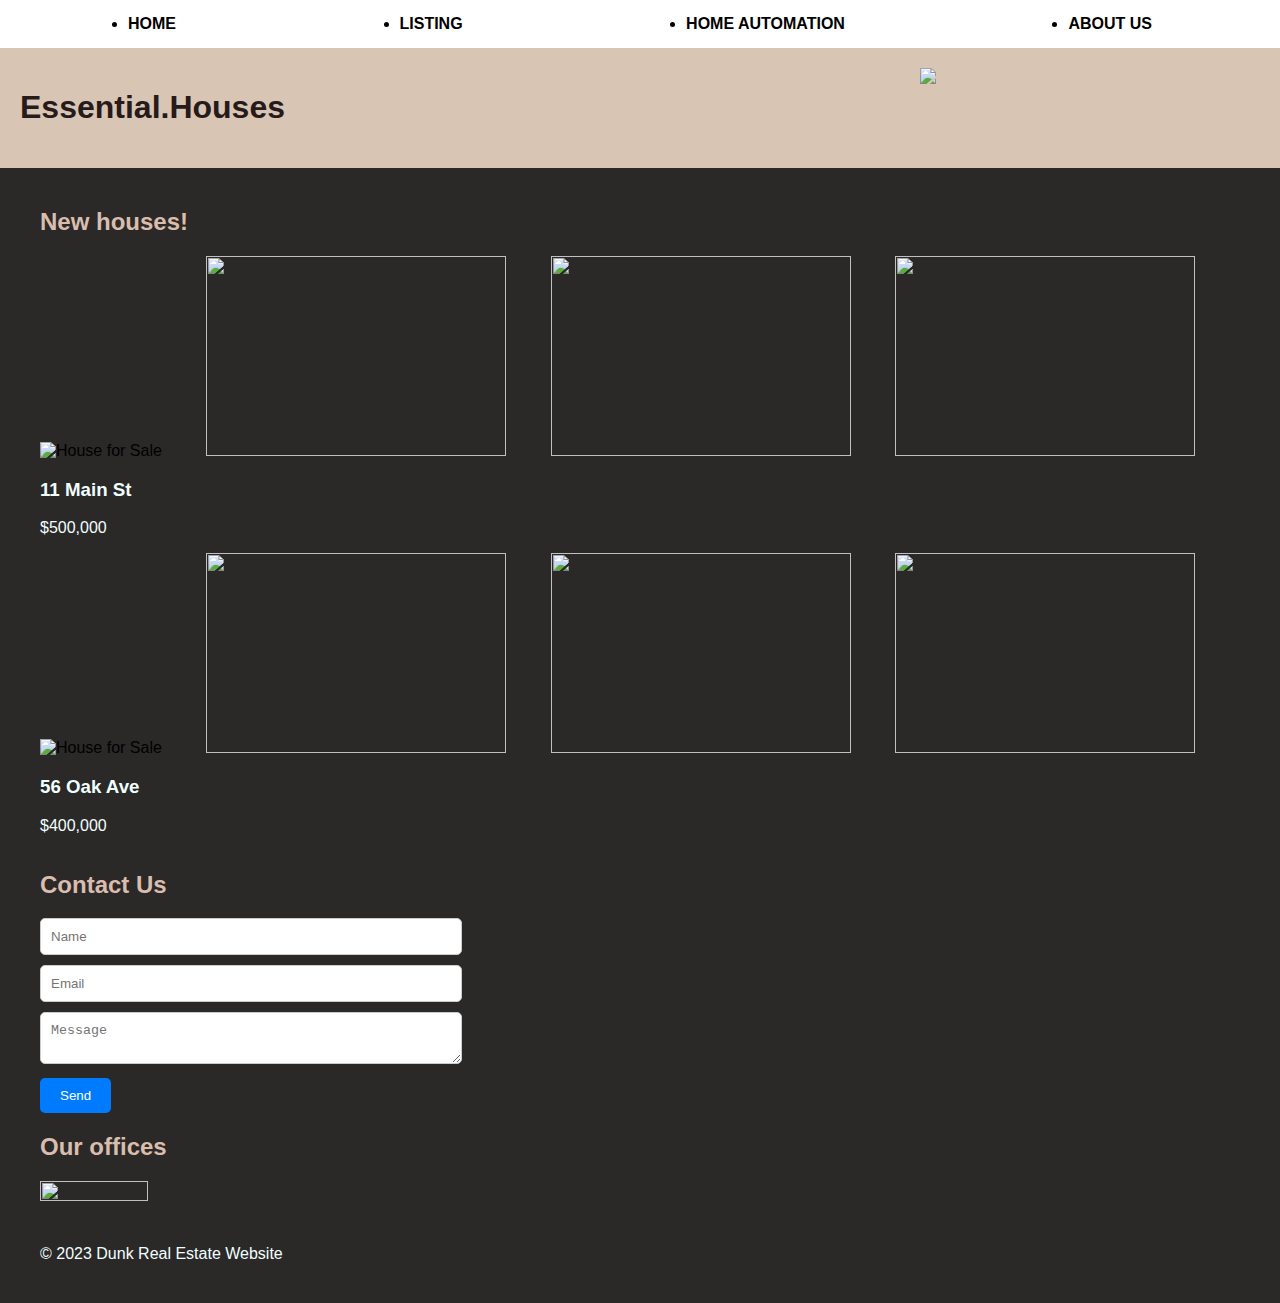
==== index.html @ 25a3391c "Add files via upload" ====
<!DOCTYPE html>
<html>
  <head>
    <title>essential.houses Real Estate Web Design</title>
    <link rel="stylesheet" type="text/css" href="style.css">
  </head>
  <body>
    <nav>
      <ul>
        <li><a href="index.html">Home</a></li>
        <li><a href="listing1.html">Listing</a></li>
        <li><a href="automation.html">Home automation</a></li>
        <li><a href="about us.html">about us</a></li>
      </ul>
    </nav>
    <header>
      <h1>Essential.Houses</h1>
      <img class="logo"
       src="images/HOLA.png">
    </header>
    <main>
      <h2>New houses!</h2>
      <div class="listing">
        <img src="images/Modern-Exterior-House-Designs-4.jpg" alt="House for Sale">
        <img src="images/007-minimal-house-risou-1050x699.jpg" >
        <img src="images/004-minimal-house-risou-1050x699.jpg" alt="">
        <img src="images/2.jpg" alt="">
        <h3>11 Main St</h3>
        <p>$500,000</p>
      </div>
      <div class="listing">
        <img src="images/w1024_1.jpg" alt="House for Sale">
        <img src="images/wood 1.jpg" >
        <img src="images/wood 3.jpg" alt="">
        <img src="images/wood.jpeg" alt="">
        <h3>56 Oak Ave</h3>
        <p>$400,000</p>
      </div>
      <div class="contact-form">
        <h2>Contact Us</h2>
        <form>
          <input type="text" name="name" placeholder="Name">
          <input type="email" name="email" placeholder="Email">
          <textarea name="message" placeholder="Message"></textarea>
          <input type="submit" value="Send">
        </form>
      </div>
      <h2>Our offices</h2>
        <img class="offices" src="https://qph.cf2.quoracdn.net/main-qimg-ddf529ace537550802df5ab1245b88f9" alt="">
    </main>
    <footer>
      <p>&copy; 2023 Dunk Real Estate Website</p>
    </footer>
  </body>
</html>
---- style.css ----
body {
    font-family: "Century Gothic", CenturyGothic, Geneva, AppleGothic, sans-serif;
    margin: 0px;
    background-color: rgb(43, 40, 40);
  }
  
  header {
    background-color: #D9C5B4;
    color: white;
    padding: 20px;
    display: flex;
    justify-content: space-between;
    margin: 0;
    size: 100%;
  }
  
  nav ul {
    top: 0;
    right: 0;
    z-index: 1000;
    display: flex;
    align-items: center;
    justify-content: space-between;
    background: #fff;
    box-shadow: 0 4px 41px rgb(14 55 54 / 14%);
    padding: 15px 10%;
    transition: 0.2s;
    width: 80%;
    font-size: 1rem;
    font-weight: 600;
    text-transform: uppercase;
    color: black;
    text-decoration: none;
  }
   

  h1 {
    color: #261A1A;
    align-items: center;
    top: 0;
    right: 0;
    z-index: 1000;
    display: flex;
  }

  img {
    width: 300px;
    margin-right: 40px;
    height: 200px;
  }

  .logo {
    width: 300px;
    height: auto;
    align-items: center;
  }

  .listing::after {
    list-style: none;
    padding: 0%;
    margin: 0%;
    width: 300px;

  }

  .contact {
    margin: 20px;
    color: black;
    font-style: italic;

    
  }

  h2 {
    color: #D9BDAD;
  }

  .offices {
    width: 30%;
    height: 30%;
  }


  
  .li {
    color:black;
    text-decoration: none;
  }

  a {
    color:black;
    text-decoration: none;
  }
  
  html {
    margin: 0;
  }

  main {
    margin: 40px;
  }

  ul {
    margin: 0%;
  }

  h3 {
    color:azure
  }

  p {
    color: azure
  }

  label {
    color: azure;
  }

  .contact-form {
    width: 400px;
    border-radius: 10px;
    display: flex;
    flex-direction: column;
  }
  .contact-form input[type=text], .contact-form input[type=email], .contact-form textarea {
    width: 100%;
    padding: 10px;
    margin-bottom: 10px;
    border-radius: 5px;
    border: 1px solid #ccc;
  }
  .contact-form input[type=submit] {
    background-color: #007bff;
    color: white;
    border: none;
    border-radius: 5px;
    padding: 10px 20px;
    cursor: pointer;
  }
  .contact-form input[type=submit]:hover {
    background-color: #0069d9;
  }

  footer {
    margin: 40px;
  }
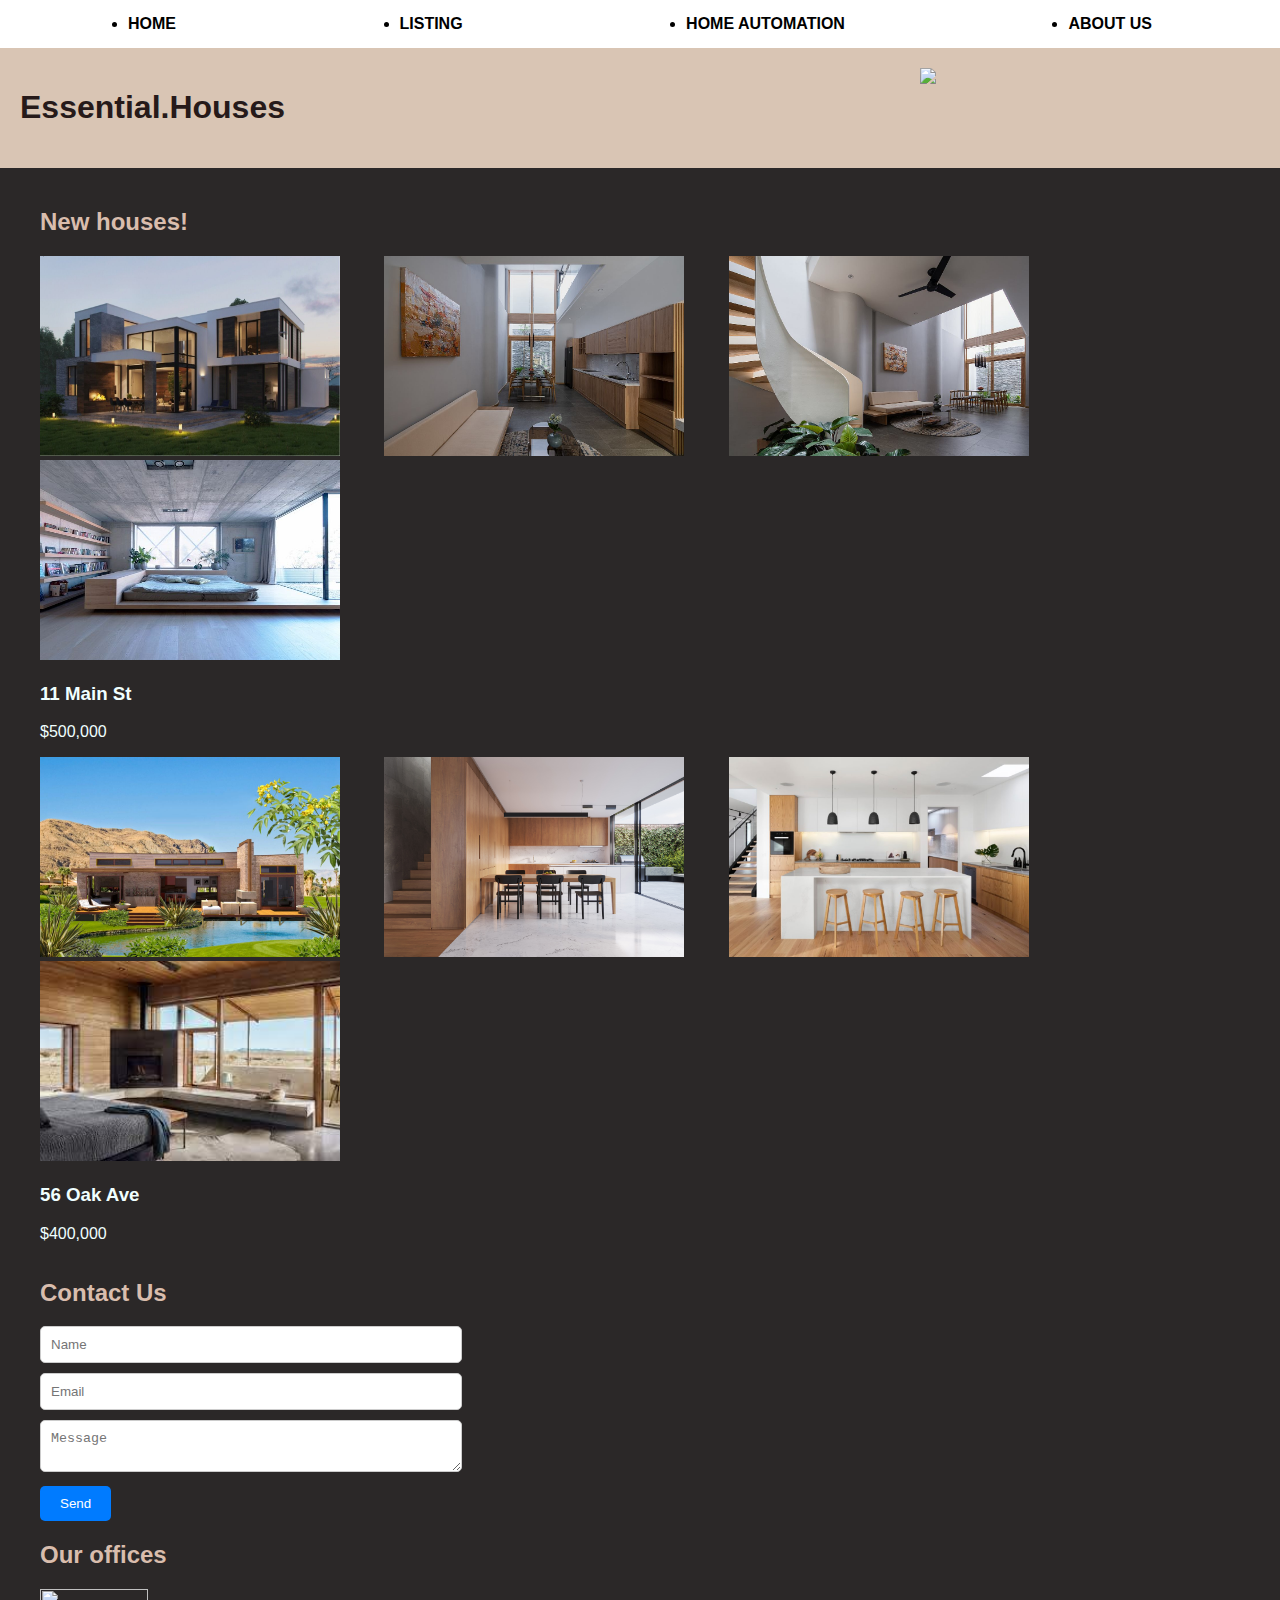
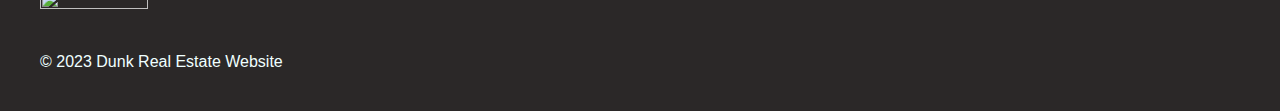
==== commit 57857a85: "Add files via upload" ====
--- a/index.html
+++ b/index.html
@@ -21,18 +21,18 @@
     <main>
       <h2>New houses!</h2>
       <div class="listing">
-        <img src="images/Modern-Exterior-House-Designs-4.jpg" alt="House for Sale">
-        <img src="images/007-minimal-house-risou-1050x699.jpg" >
-        <img src="images/004-minimal-house-risou-1050x699.jpg" alt="">
-        <img src="images/2.jpg" alt="">
+        <img src="Modern-Exterior-House-Designs-4.jpg" alt="House for Sale">
+        <img src="007-minimal-house-risou-1050x699.jpg" >
+        <img src="004-minimal-house-risou-1050x699.jpg" alt="">
+        <img src="2.jpg" alt="">
         <h3>11 Main St</h3>
         <p>$500,000</p>
       </div>
       <div class="listing">
-        <img src="images/w1024_1.jpg" alt="House for Sale">
-        <img src="images/wood 1.jpg" >
-        <img src="images/wood 3.jpg" alt="">
-        <img src="images/wood.jpeg" alt="">
+        <img src="w1024_1.jpg" alt="House for Sale">
+        <img src="wood 1.jpg" >
+        <img src="wood 3.jpg" alt="">
+        <img src="wood.jpeg" alt="">
         <h3>56 Oak Ave</h3>
         <p>$400,000</p>
       </div>
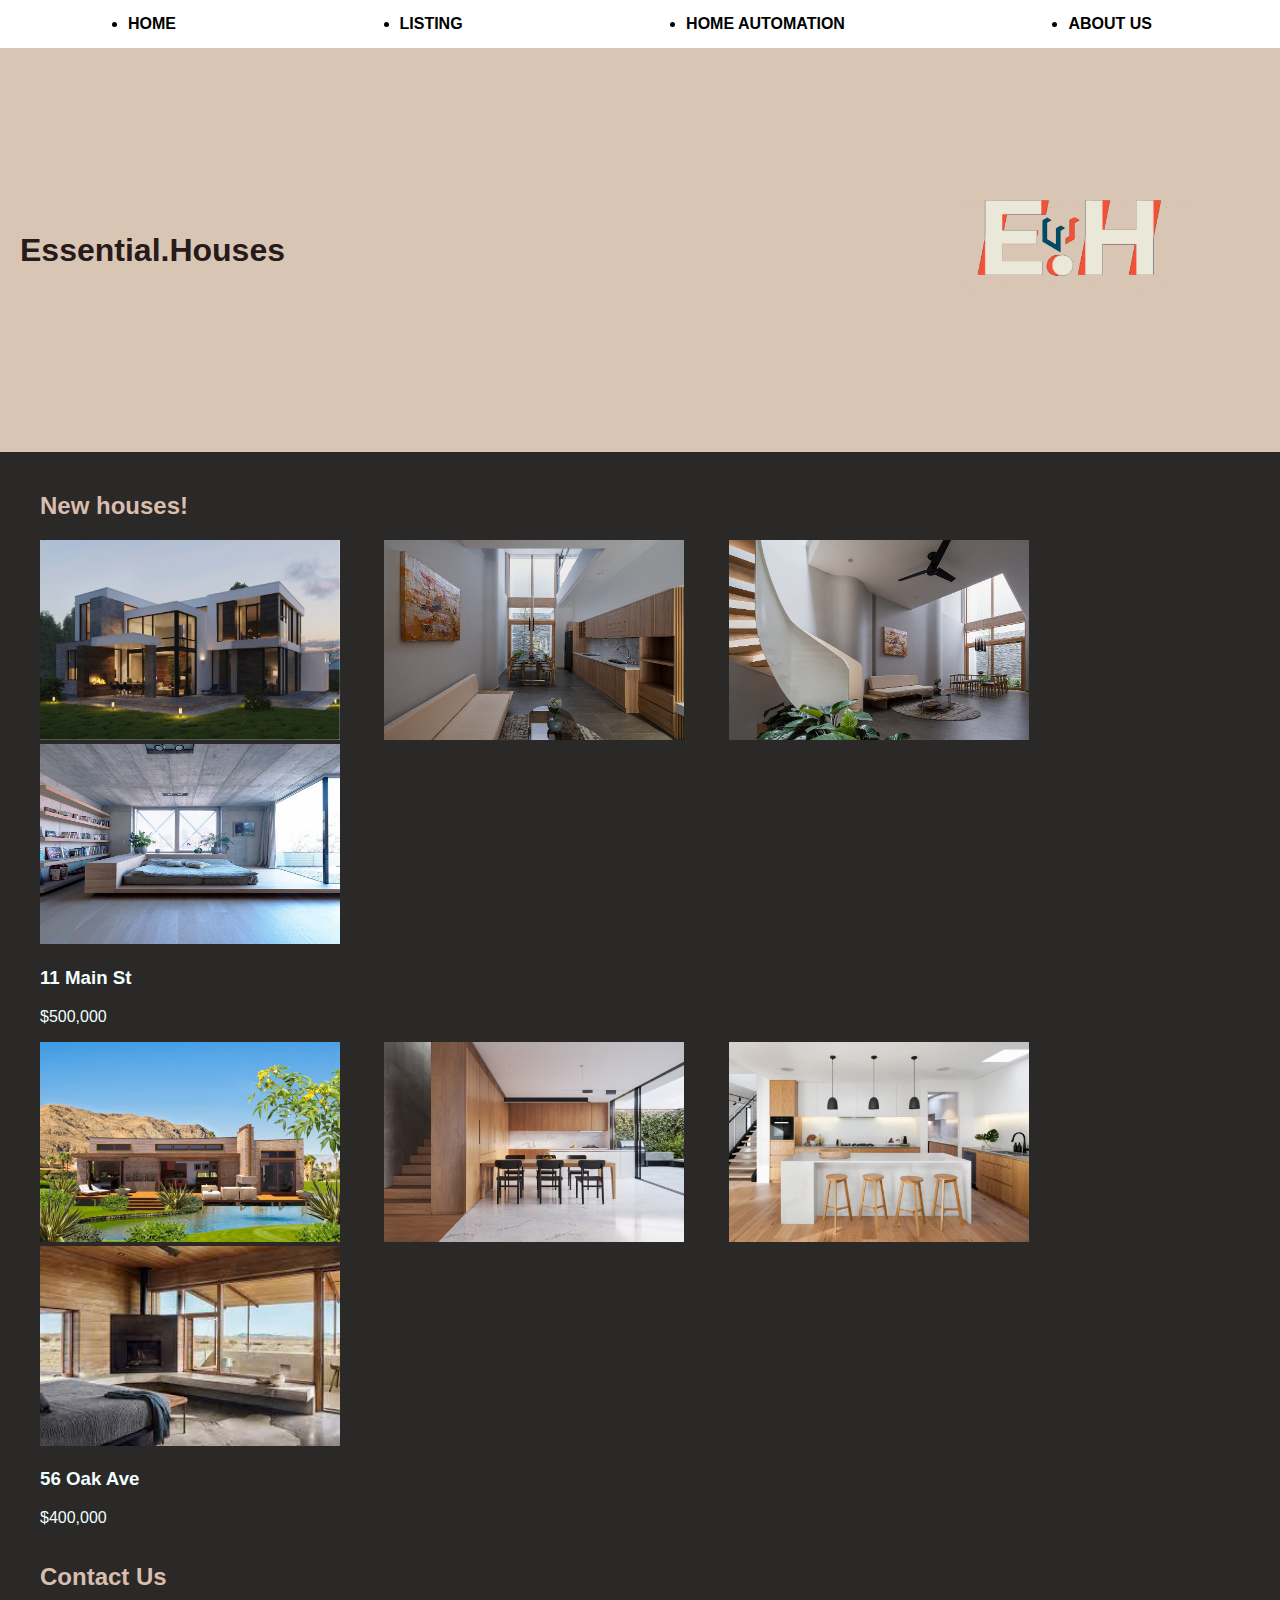
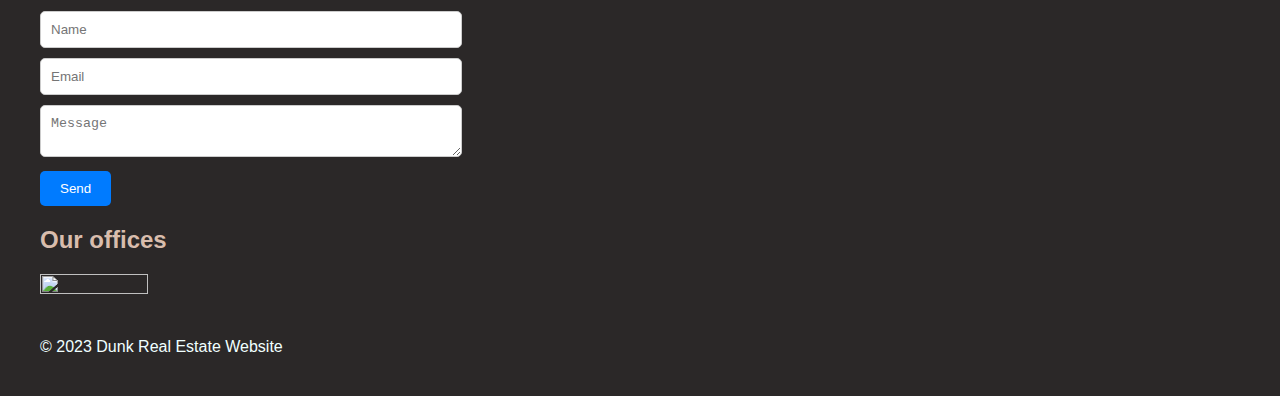
==== commit 4fb1ded3: "Add files via upload" ====
--- a/index.html
+++ b/index.html
@@ -16,7 +16,7 @@
     <header>
       <h1>Essential.Houses</h1>
       <img class="logo"
-       src="images/HOLA.png">
+       src="HOLA.png">
     </header>
     <main>
       <h2>New houses!</h2>
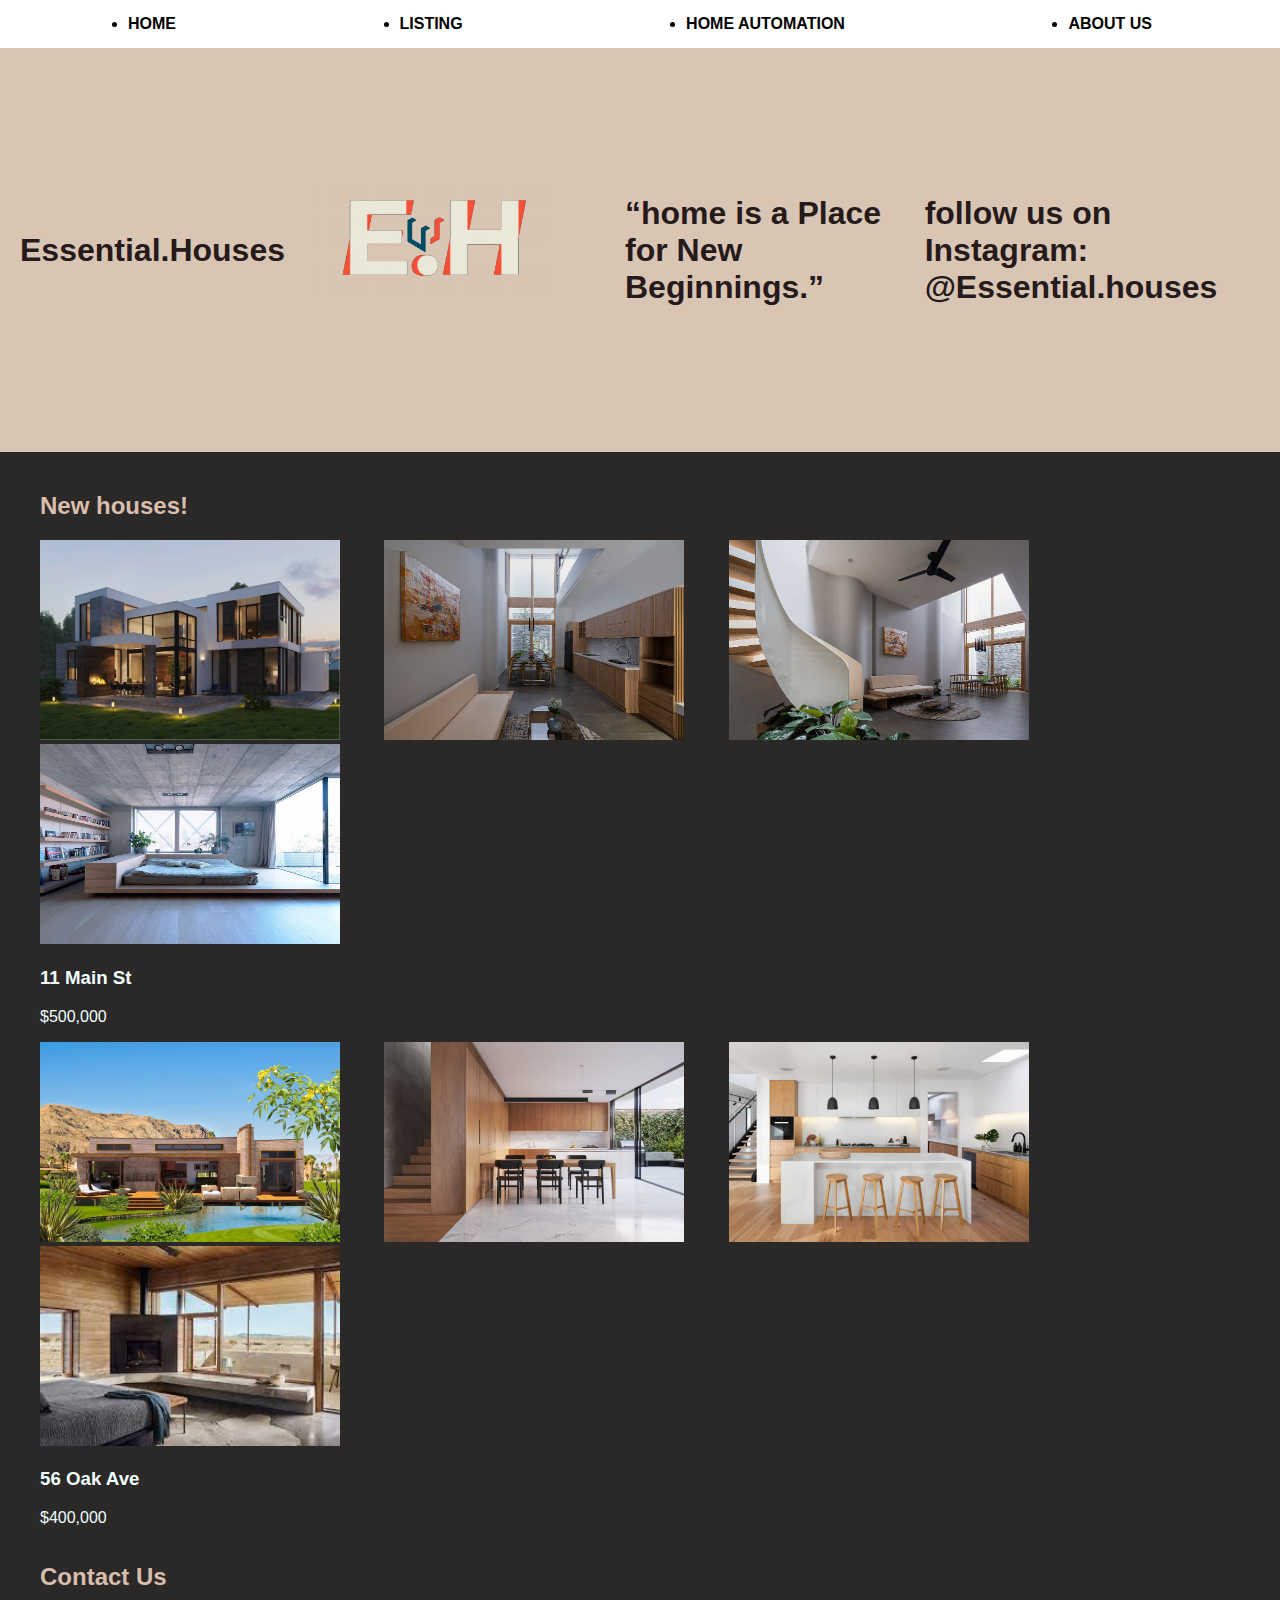
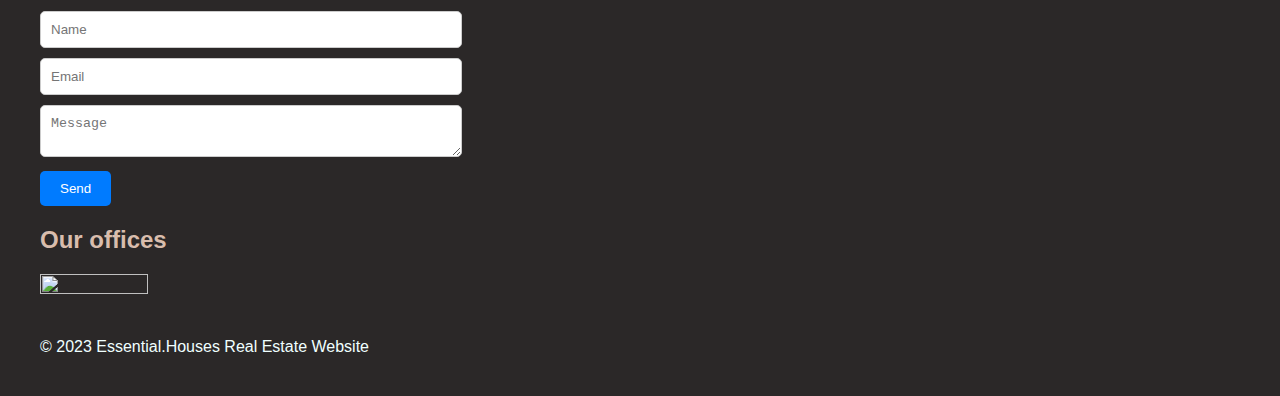
==== commit 9f001cce: "Add files via upload" ====
--- a/index.html
+++ b/index.html
@@ -4,19 +4,22 @@
     <title>essential.houses Real Estate Web Design</title>
     <link rel="stylesheet" type="text/css" href="style.css">
   </head>
+  <link href="https://fonts.cdnfonts.com/css/milyuna" rel="stylesheet">
   <body>
     <nav>
       <ul>
         <li><a href="index.html">Home</a></li>
         <li><a href="listing1.html">Listing</a></li>
         <li><a href="automation.html">Home automation</a></li>
-        <li><a href="about us.html">about us</a></li>
+        <li><a href="about.us.1.html">about us</a></li>
       </ul>
     </nav>
     <header>
       <h1>Essential.Houses</h1>
       <img class="logo"
        src="HOLA.png">
+       <h1 class= "slogan" > “home is a Place for New Beginnings.”</h1>
+       <h1 class= "i" > follow us on Instagram: @Essential.houses</h1>
     </header>
     <main>
       <h2>New houses!</h2>
@@ -49,7 +52,7 @@
         <img class="offices" src="https://qph.cf2.quoracdn.net/main-qimg-ddf529ace537550802df5ab1245b88f9" alt="">
     </main>
     <footer>
-      <p>&copy; 2023 Dunk Real Estate Website</p>
+      <p>&copy; 2023 Essential.Houses Real Estate Website</p>
     </footer>
   </body>
 </html>
